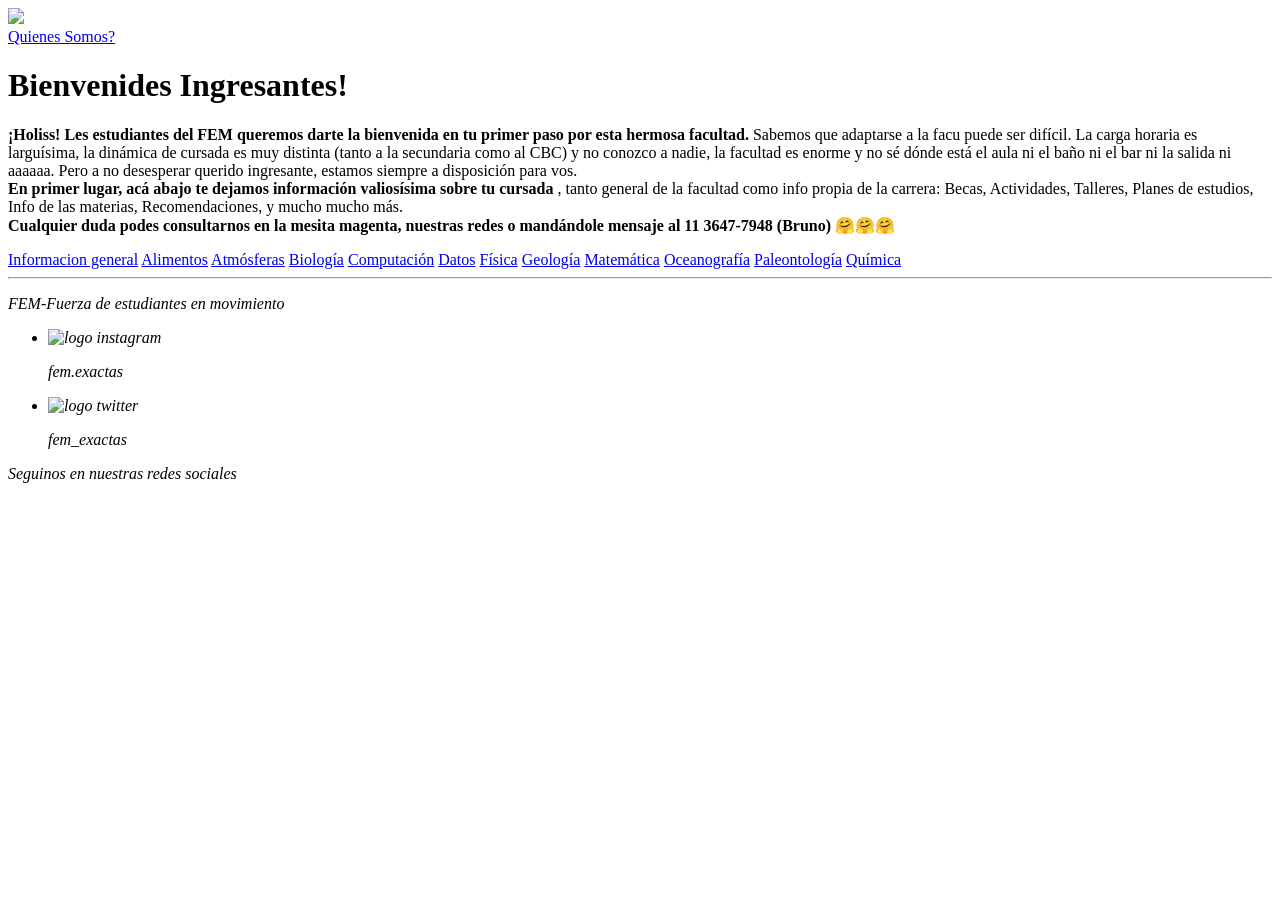
==== Index.html @ 07222b39 "Set up the basic webpage so i can modify it" ====
<!DOCTYPE html>
<html lang="es">
    <head>
        <!--Main section-->
        <meta charset="utf-8">
        <title>Ingresnates Exactas - FEM</title>
        <meta name="keywords" content="FCEN-UBA, Exactas, Ingresantes">
        <meta name="description" content="Toda la información que necesitas en tus primeros años en la FCEN-UBA. 
        Ingresá para acceder a Becas, Actividades, Talleres, Planes de estudios, Info de las materias, 
        Recomendaciones, y mucho mucho más">
        <meta name="viewport" content="width=device-width, initial-scale=1">
        <link rel="stylesheet" href="FEMstyles.css"> <!--Agregar links-->
        <base href=aaa  target="_blank">
        <!--og section-->
        <meta property="og:title" content="Bienvenides Ingresantes!" />
        <meta property="og:description" content="Todo lo que necesitas para empezar tu carrera en Exactas. 
        Becas, Actividades, Talleres, Planes de Estudios, Info de materias y más" />
        <meta property="og:url" content="ingresantes.elfem.com.ar" />
        <meta property="og:site_name" content="Bienvenides Ingresantes!" />
        <meta property="og:locale" content="es_AR" />
        <meta property="og:type" content="webpage" />
    </head>
    <body>
        <header>
           <div class="header_wrapper">
            <div class="logo_div">
            <a href=".home"><img class="logo" src="./Logo FEM.svg" width="50"></a>
            </div>
            <div class="nav_div">
            <nav>
                <a class="quienes_somos" href="#Quienes somos">Quienes Somos?</a>
            </nav>
            </div>
           </div>
        </header>
    </body>
    <main>
            <h1>Bienvenides Ingresantes!</h1>
            <section id="Bienvenida">
                <p><strong>¡Holiss! Les estudiantes del FEM queremos darte la bienvenida en tu primer
                    paso por esta hermosa facultad.</strong>
                    Sabemos que adaptarse a la facu puede ser difícil. La carga horaria es 
                    larguísima, la dinámica de cursada es muy distinta (tanto a la secundaria 
                    como al CBC) y no conozco a nadie, la facultad es enorme y no
                    sé dónde está el aula ni el baño ni el bar ni la salida ni aaaaaa. 
                    Pero a no desesperar querido ingresante, estamos siempre a disposición 
                    para vos.<br>
                    <strong>En primer lugar, acá abajo te dejamos información valiosísima 
                    sobre tu cursada</strong> , tanto general de la facultad como info propia de la carrera: 
                    Becas, Actividades, Talleres, Planes de estudios, Info de las materias,
                    Recomendaciones, y mucho mucho más.<br>
                    <strong>Cualquier duda podes consultarnos en la mesita magenta, nuestras redes 
                    o mandándole mensaje al 11 3647-7948 (Bruno) 🤗🤗🤗</strong> </p>
                        </section>
                <!-- Agregar Links a paginas especificas-->
            <section id="Links">
                <a href="inforacion", class="link-hacia">Informacion general</a> 
                <a href="inforacion", class="link-hacia">Alimentos</a> 
                <a href="inforacion", class="link-hacia">Atmósferas</a> 
                <a href="inforacion", class="link-hacia">Biología</a> 
                <a href="inforacion", class="link-hacia">Computación</a> 
                <a href="inforacion", class="link-hacia">Datos</a> 
                <a href="inforacion", class="link-hacia">Física</a> 
                <a href="inforacion", class="link-hacia">Geología</a> 
                <a href="inforacion", class="link-hacia">Matemática</a>
                <a href="inforacion", class="link-hacia">Oceanografía</a> 
                <a href="inforacion", class="link-hacia">Paleontología</a> 
                <a href="inforacion", class="link-hacia">Química</a>
                    </section>
                <hr> <!--Display-->
                </main>
            </body>
            <footer>
                <div id="address">
                <address class="contacto">
                <p class="nombre_contacto">FEM-Fuerza de estudiantes en movimiento</p>
                <div class="rrss">
                    <ul>
                        <li><img class="imagen_red_social" href="" alt="logo instagram"><p class="nombre_red_social">fem.exactas</p></li>
                        <li><img class="imagen_red_social" href="" alt="logo twitter"><p class="nombre_red_social">fem_exactas</p></li>
                    </ul>
                </div>
                <p class="seguinos">Seguinos en nuestras redes sociales</p>
                </address>
                </div>
            </footer>
</html>
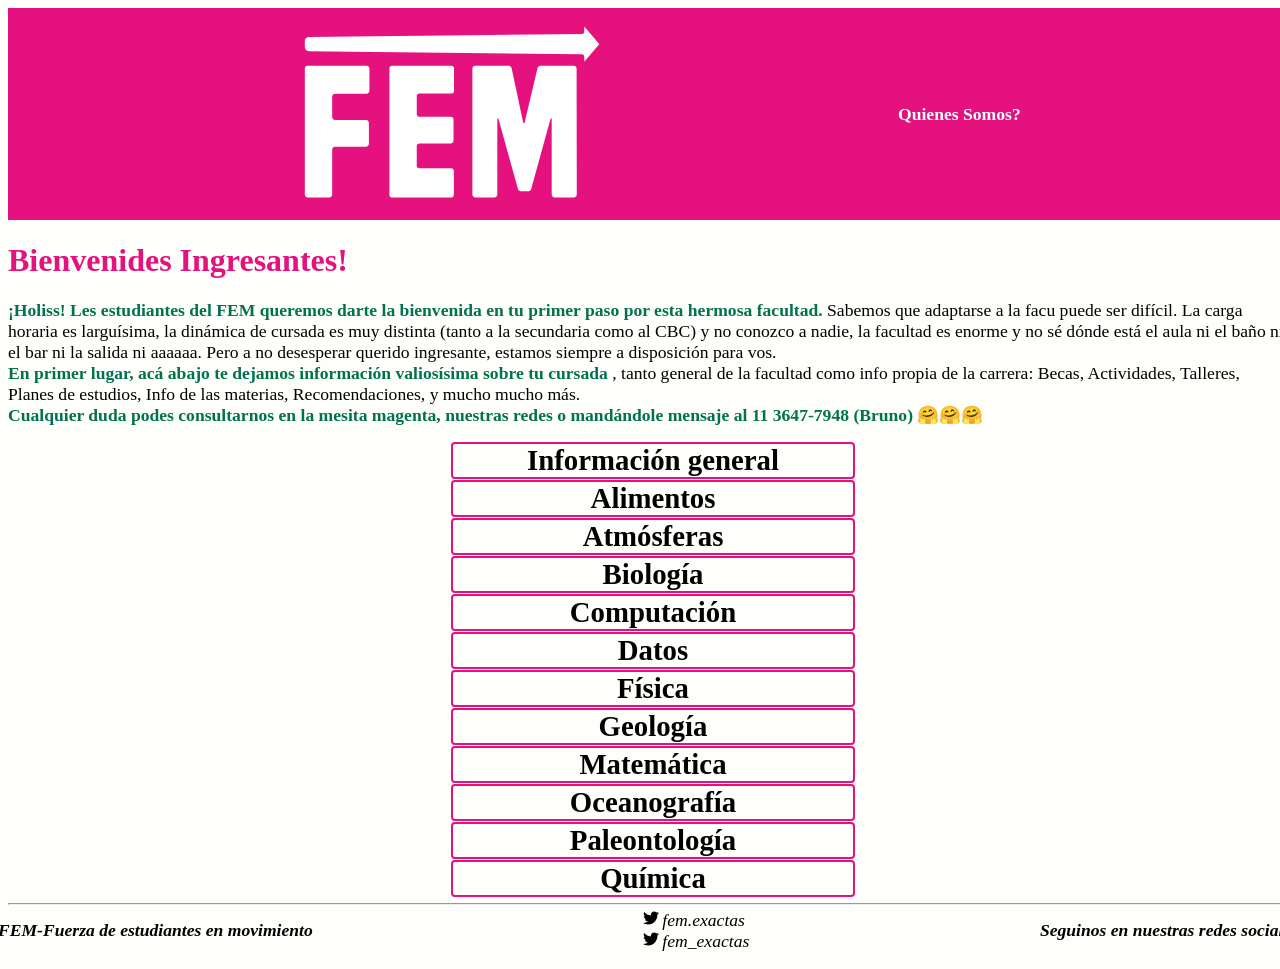
==== commit 33df178a: "Reestructer around flex and addes animations and olcors" ====
--- a/Index.html
+++ b/Index.html
@@ -53,10 +53,11 @@
                     o mandándole mensaje al 11 3647-7948 (Bruno) 🤗🤗🤗</strong> </p>
                         </section>
                 <!-- Agregar Links a paginas especificas-->
-            <section id="Links">
-                <a href="inforacion", class="link-hacia">Informacion general</a> 
-                <a href="inforacion", class="link-hacia">Alimentos</a> 
-                <a href="inforacion", class="link-hacia">Atmósferas</a> 
+            <div class="links-div">
+                <section id="Links">
+                <a href="informacion", class="link-hacia">Información general</a> 
+                <a href="Alimentos", class="link-hacia">Alimentos</a>
+                <a href="Amosferas", class="link-hacia">Atmósferas</a> 
                 <a href="inforacion", class="link-hacia">Biología</a> 
                 <a href="inforacion", class="link-hacia">Computación</a> 
                 <a href="inforacion", class="link-hacia">Datos</a> 
@@ -67,6 +68,7 @@
                 <a href="inforacion", class="link-hacia">Paleontología</a> 
                 <a href="inforacion", class="link-hacia">Química</a>
                     </section>
+                    </div>
                 <hr> <!--Display-->
                 </main>
             </body>
@@ -76,8 +78,9 @@
                 <p class="nombre_contacto">FEM-Fuerza de estudiantes en movimiento</p>
                 <div class="rrss">
                     <ul>
-                        <li><img class="imagen_red_social" href="" alt="logo instagram"><p class="nombre_red_social">fem.exactas</p></li>
-                        <li><img class="imagen_red_social" href="" alt="logo twitter"><p class="nombre_red_social">fem_exactas</p></li>
+                        <!--Insert images as svgs and change the twitter log  for the instahram logo-->
+                        <li><img class="imagen_red_social" src="./Logo_of_Twitter.svg" alt="logo instagram"><p class="nombre_red_social">fem.exactas</p></li>
+                        <li><img class="imagen_red_social" src="./Logo_of_Twitter.svg" alt="logo twitter"><p class="nombre_red_social">fem_exactas</p></li>
                     </ul>
                 </div>
                 <p class="seguinos">Seguinos en nuestras redes sociales</p>
--- a/FEMstyles.css
+++ b/FEMstyles.css
@@ -0,0 +1,147 @@
+:root{
+    background-color: rgb(254, 255, 250);
+    font: montserrat, sans-serif;
+    font-size: medium;
+    max-width:100vw;
+}
+
+/*Header*/
+.header_wrapper{
+    display:flex;
+    background-color: rgb(228, 17, 127);
+    justify-content: space-around;
+    width: 100vw;
+    height: auto;
+}
+/*Tener un divisor para contener el logo 
+    y otro para contener la navegación me permite usar correctamente el flex: justify between del header.
+    Le agrego padding para evitar colapsos.*/
+
+.logo_div{ 
+    display: flex; 
+    box-sizing: border-box;
+    align-items: center;
+    padding:3px;
+    width:25%;
+    height:auto;
+    margin: 3px auto;
+}
+.logo{
+   align-items: center;
+   width:100%;
+   max-height:80%;
+   height: auto;
+}
+.nav_div{
+    display: flex;
+    align-items: center;
+    margin-right: 3px;
+    padding:3px;
+    width: 30%;
+    height:auto;
+}
+.quienes_somos{
+    width: 100%;
+    color:azure;
+    text-decoration: none;
+    font-size: 1.1rem;
+    font-weight: bold;
+    align-items: center;
+}
+
+/*Body*/
+body{
+    width: 100%;
+    height: auto;
+}
+
+h1{
+    color:rgb(228, 17, 127);
+    font-weight: bolder;
+    font-size: 2rem;
+}
+
+p{
+    font-size: 1.1rem;
+}
+p strong{
+    color: rgb(0, 114, 80);
+}
+
+
+.links-div{
+    margin: auto;
+    max-width:400px;
+}
+
+#Links a{
+    display:block;
+    max-width: 400px;
+    width:100%;
+    margin: 5px;
+    outline:solid rgb(228, 17, 127) 2px;
+    text-decoration: none;
+    text-align: center;
+    color:black;
+    font-size: 1.8rem;
+    font-weight: bold;
+    border-radius: 2px;
+}
+
+#Links a:hover{
+    background-color: rgb(228, 17, 127);
+    color: azure;
+    box-shadow: 5px 10px rgb(0, 114, 80);
+    transform: translateY(-10px);
+    transition: 0.5s ease;
+}
+
+/*Diseño del footer*/
+#address{
+    height: 10px;
+    margin:-20px;
+}
+.contacto{ 
+    display:flex;
+    flex-wrap: wrap;
+    justify-content: space-between;
+    width: 100%;
+}
+
+.nombre_contacto{
+    max-width: 30%;
+    padding:10px;
+    color:black;
+    font-weight: bold;
+}
+
+.rrss{
+    display:flex;
+    max-width:30%;
+    align-items: center;
+}
+
+.rrss ul{
+    list-style-type: none;
+}
+
+.imagen_red_social{
+    display:inline;
+    height: 1rem;
+    width: 1rem;
+    align-items: baseline;
+    margin-right: 3px;
+}
+
+.nombre_red_social{
+    display:inline;
+    height: 1rem;
+    align-items: center;
+}
+.seguinos{
+    max-width: 30%;
+    text-align: right;
+    padding:10px;
+    color:black;
+    font-weight: bold;
+}
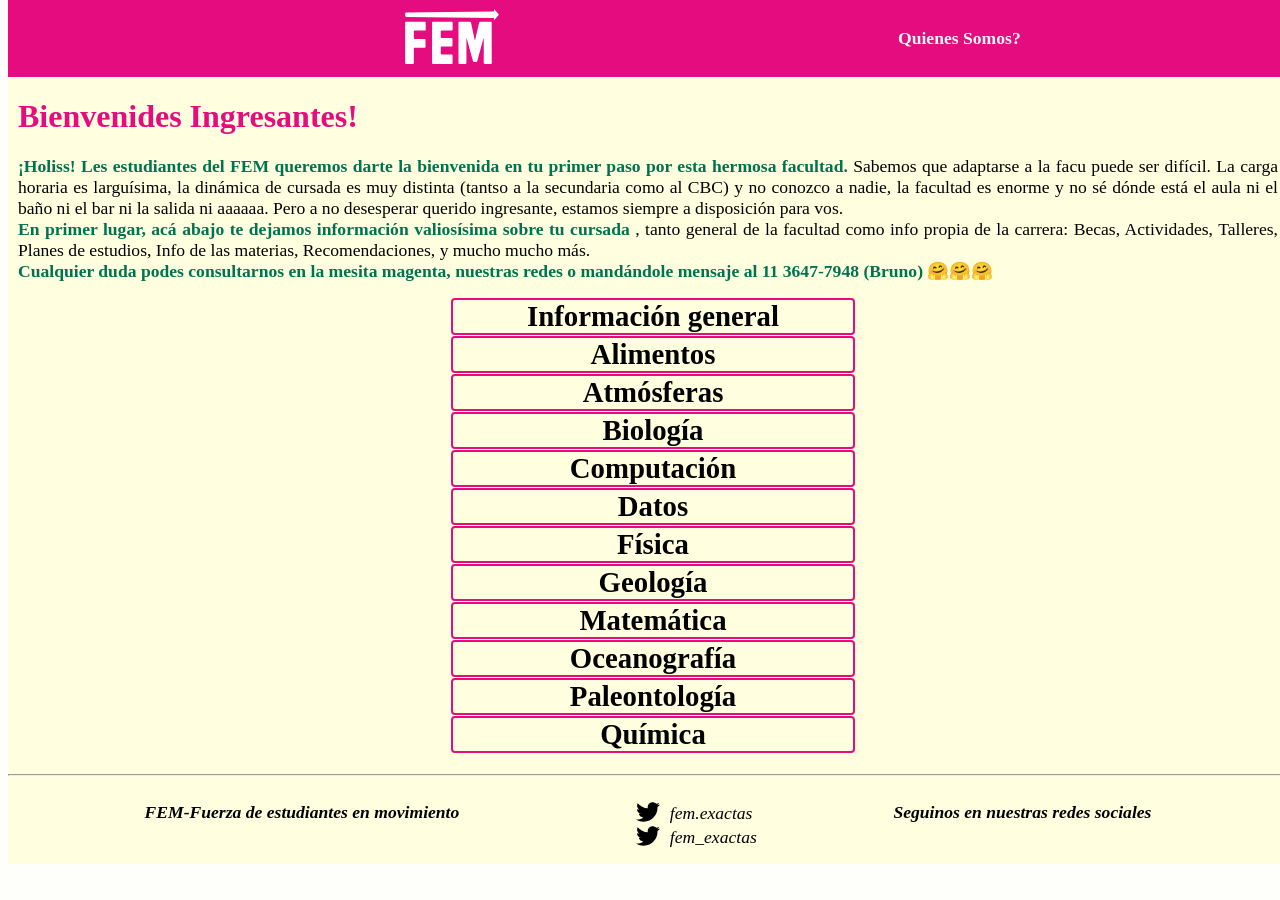
==== commit c9b7219c: "Reestructured root, body, header, main, footer. Addes variables for colors. Managed margins and padd" ====
--- a/Index.html
+++ b/Index.html
@@ -20,9 +20,10 @@
         <meta property="og:locale" content="es_AR" />
         <meta property="og:type" content="webpage" />
     </head>
+
     <body>
         <header>
-           <div class="header_wrapper">
+           <div class="header-div">
             <div class="logo_div">
             <a href=".home"><img class="logo" src="./Logo FEM.svg" width="50"></a>
             </div>
@@ -33,14 +34,13 @@
             </div>
            </div>
         </header>
-    </body>
-    <main>
+        <main>
             <h1>Bienvenides Ingresantes!</h1>
             <section id="Bienvenida">
                 <p><strong>¡Holiss! Les estudiantes del FEM queremos darte la bienvenida en tu primer
                     paso por esta hermosa facultad.</strong>
                     Sabemos que adaptarse a la facu puede ser difícil. La carga horaria es 
-                    larguísima, la dinámica de cursada es muy distinta (tanto a la secundaria 
+                    larguísima, la dinámica de cursada es muy distinta (tantso a la secundaria 
                     como al CBC) y no conozco a nadie, la facultad es enorme y no
                     sé dónde está el aula ni el baño ni el bar ni la salida ni aaaaaa. 
                     Pero a no desesperar querido ingresante, estamos siempre a disposición 
@@ -69,22 +69,22 @@
                 <a href="inforacion", class="link-hacia">Química</a>
                     </section>
                     </div>
-                <hr> <!--Display-->
-                </main>
+           </main>
             </body>
+            <div id="footer"></div>
             <footer>
-                <div id="address">
+                <hr>
                 <address class="contacto">
                 <p class="nombre_contacto">FEM-Fuerza de estudiantes en movimiento</p>
                 <div class="rrss">
                     <ul>
                         <!--Insert images as svgs and change the twitter log  for the instahram logo-->
-                        <li><img class="imagen_red_social" src="./Logo_of_Twitter.svg" alt="logo instagram"><p class="nombre_red_social">fem.exactas</p></li>
-                        <li><img class="imagen_red_social" src="./Logo_of_Twitter.svg" alt="logo twitter"><p class="nombre_red_social">fem_exactas</p></li>
+                      <li><p class="nombre_red_social">fem.exactas</p></li>
+                        <li><p class="nombre_red_social">fem_exactas</p></li>
                     </ul>
                 </div>
                 <p class="seguinos">Seguinos en nuestras redes sociales</p>
                 </address>
-                </div>
             </footer>
+             </div>
 </html>
--- a/FEMstyles.css
+++ b/FEMstyles.css
@@ -3,28 +3,49 @@
     font: montserrat, sans-serif;
     font-size: medium;
     max-width:100vw;
+    overflow: scroll;
+    padding:0;
+    --FEM-magenta: #E40C7F;
+    --FEM-verde: rgb(0, 114, 80);
+    --FEM-blanco: #F6F6F6;
 }
 
 /*Header*/
-.header_wrapper{
-    display:flex;
-    background-color: rgb(228, 17, 127);
-    justify-content: space-around;
-    width: 100vw;
-    height: auto;
+
+body{
+    width:100%;
+    max-width:100%;
+    margin-top:0;
+    padding:0;
+    background-color: lightyellow;
 }
+
 /*Tener un divisor para contener el logo 
     y otro para contener la navegación me permite usar correctamente el flex: justify between del header.
     Le agrego padding para evitar colapsos.*/
+
+header{
+    margin:0;
+    padding:0;
+    width: 100%;
+    background-color:var(--FEM-magenta);
+}
+
+.header-div{
+    display:flex;
+    justify-content: space-around;
+    width: 100%;
+    height: auto;
+}
 
 .logo_div{ 
     display: flex; 
     box-sizing: border-box;
     align-items: center;
-    padding:3px;
     width:25%;
+    max-width:100px;
     height:auto;
-    margin: 3px auto;
+    margin: 5px auto;
 }
 .logo{
    align-items: center;
@@ -42,33 +63,33 @@
 }
 .quienes_somos{
     width: 100%;
-    color:azure;
     text-decoration: none;
     font-size: 1.1rem;
     font-weight: bold;
     align-items: center;
+    color:var(--FEM-blanco);
 }
 
 /*Body*/
-body{
-    width: 100%;
-    height: auto;
+main{
+    padding: 0 10px;
+    margin:0;
 }
-
 h1{
-    color:rgb(228, 17, 127);
+    color:var(--FEM-magenta);
     font-weight: bolder;
     font-size: 2rem;
 }
 
 p{
     font-size: 1.1rem;
+    text-align: justify;
 }
 p strong{
-    color: rgb(0, 114, 80);
+    color: var(--FEM-verde);
 }
 
-
+/*Seccion de links*/
 .links-div{
     margin: auto;
     max-width:400px;
@@ -79,7 +100,7 @@
     max-width: 400px;
     width:100%;
     margin: 5px;
-    outline:solid rgb(228, 17, 127) 2px;
+    outline:solid var(--FEM-magenta) 2px;
     text-decoration: none;
     text-align: center;
     color:black;
@@ -89,35 +110,48 @@
 }
 
 #Links a:hover{
-    background-color: rgb(228, 17, 127);
-    color: azure;
-    box-shadow: 5px 10px rgb(0, 114, 80);
+    background-color: var(--FEM-magenta);
+    color: var(--FEM-blanco);
+    box-shadow: 5px 10px var(--FEM-verde);
     transform: translateY(-10px);
     transition: 0.5s ease;
 }
 
 /*Diseño del footer*/
-#address{
+
+#footer{
+    width:100%;
+    max-width:100%;
     height: 10px;
-    margin:-20px;
+    margin:0;
+    overflow-x: hidden;
+}
+
+footer{
+    width:100%;
+    max-width:100%;
+    margin-top:0;
+    padding:0;
+    overflow-x: hidden;
+   
 }
 .contacto{ 
     display:flex;
+    justify-content:space-evenly;
     flex-wrap: wrap;
-    justify-content: space-between;
     width: 100%;
 }
 
 .nombre_contacto{
-    max-width: 30%;
-    padding:10px;
+    max-width: 35%;
     color:black;
     font-weight: bold;
+    text-align: left;
 }
 
 .rrss{
     display:flex;
-    max-width:30%;
+    max-width:33%;
     align-items: center;
 }
 
@@ -125,12 +159,18 @@
     list-style-type: none;
 }
 
-.imagen_red_social{
-    display:inline;
-    height: 1rem;
-    width: 1rem;
-    align-items: baseline;
-    margin-right: 3px;
+.nombre_red_social::before{
+    content: "";
+    display: inline-block;
+    background-image:url(Logo_of_Twitter.svg);
+    background-size:contain;
+    background-repeat: no-repeat;
+    background-position: center; 
+    height: 1.5rem;
+    width: 1.5rem;
+    align-items: first baseline;
+    margin-right: 10px;
+    margin-bottom: -5px;
 }
 
 .nombre_red_social{
@@ -139,9 +179,8 @@
     align-items: center;
 }
 .seguinos{
-    max-width: 30%;
+    max-width: 33%;
     text-align: right;
-    padding:10px;
     color:black;
     font-weight: bold;
 }
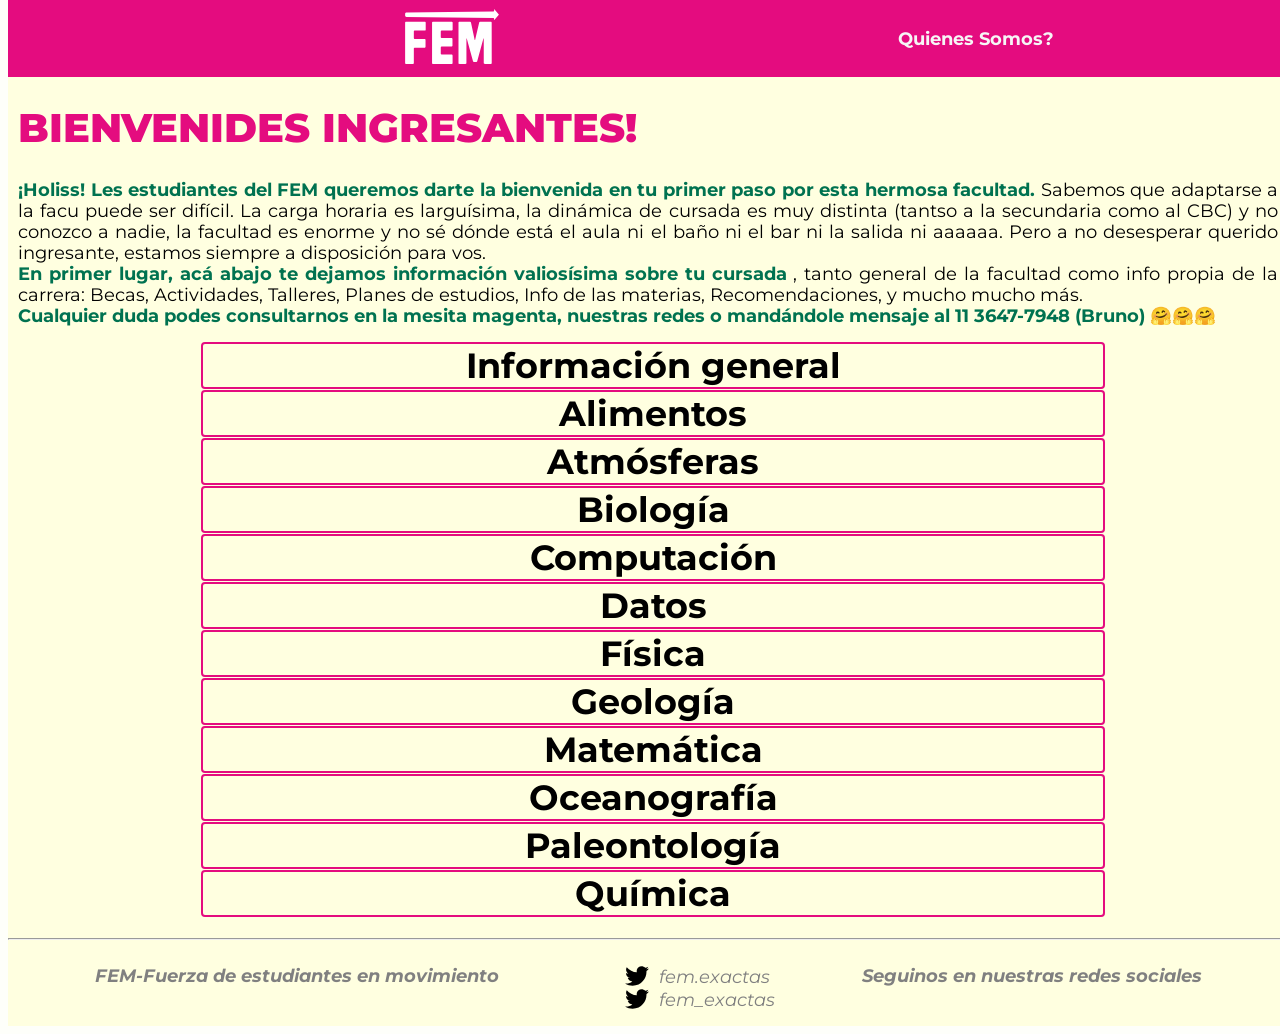
==== commit 6ecc5091: "reviewed margin bu and fonts" ====
--- a/Index.html
+++ b/Index.html
@@ -3,13 +3,15 @@
     <head>
         <!--Main section-->
         <meta charset="utf-8">
-        <title>Ingresnates Exactas - FEM</title>
+        <title>Ingresantes Exactas - FEM</title>
+        <meta http-equiv="X-UA-Compatible" content="IE=edge">
         <meta name="keywords" content="FCEN-UBA, Exactas, Ingresantes">
         <meta name="description" content="Toda la información que necesitas en tus primeros años en la FCEN-UBA. 
         Ingresá para acceder a Becas, Actividades, Talleres, Planes de estudios, Info de las materias, 
         Recomendaciones, y mucho mucho más">
         <meta name="viewport" content="width=device-width, initial-scale=1">
         <link rel="stylesheet" href="FEMstyles.css"> <!--Agregar links-->
+        <link href="https://fonts.googleapis.com/css2?family=Montserrat:ital,wght@0,100..900;1,100..900&display=swap" rel="stylesheet">
         <base href=aaa  target="_blank">
         <!--og section-->
         <meta property="og:title" content="Bienvenides Ingresantes!" />
@@ -35,7 +37,7 @@
            </div>
         </header>
         <main>
-            <h1>Bienvenides Ingresantes!</h1>
+            <h1>BIENVENIDES INGRESANTES!</h1>
             <section id="Bienvenida">
                 <p><strong>¡Holiss! Les estudiantes del FEM queremos darte la bienvenida en tu primer
                     paso por esta hermosa facultad.</strong>
--- a/FEMstyles.css
+++ b/FEMstyles.css
@@ -1,6 +1,7 @@
+
 :root{
     background-color: rgb(254, 255, 250);
-    font: montserrat, sans-serif;
+    font-family: Montserrat, monospace;
     font-size: medium;
     max-width:100vw;
     overflow: scroll;
@@ -14,7 +15,6 @@
 
 body{
     width:100%;
-    max-width:100%;
     margin-top:0;
     padding:0;
     background-color: lightyellow;
@@ -33,7 +33,7 @@
 
 .header-div{
     display:flex;
-    justify-content: space-around;
+    justify-content: space-between;
     width: 100%;
     height: auto;
 }
@@ -76,14 +76,17 @@
     margin:0;
 }
 h1{
+    font-family: Montserrat;
     color:var(--FEM-magenta);
-    font-weight: bolder;
-    font-size: 2rem;
+    font-weight: 850;
+    font-size: 2.5rem;
 }
 
 p{
+    font-family: Montserrat, monospace;
     font-size: 1.1rem;
     text-align: justify;
+    font-weight: 400;
 }
 p strong{
     color: var(--FEM-verde);
@@ -92,19 +95,19 @@
 /*Seccion de links*/
 .links-div{
     margin: auto;
-    max-width:400px;
+    max-width:900px;
 }
 
 #Links a{
     display:block;
-    max-width: 400px;
+    max-width: 900px;
     width:100%;
     margin: 5px;
     outline:solid var(--FEM-magenta) 2px;
     text-decoration: none;
     text-align: center;
     color:black;
-    font-size: 1.8rem;
+    font-size: 2.2rem;
     font-weight: bold;
     border-radius: 2px;
 }
@@ -125,6 +128,7 @@
     height: 10px;
     margin:0;
     overflow-x: hidden;
+    
 }
 
 footer{
@@ -133,6 +137,7 @@
     margin-top:0;
     padding:0;
     overflow-x: hidden;
+    
    
 }
 .contacto{ 
@@ -140,6 +145,7 @@
     justify-content:space-evenly;
     flex-wrap: wrap;
     width: 100%;
+    color: grey;
 }
 
 .nombre_contacto{
@@ -147,12 +153,14 @@
     color:black;
     font-weight: bold;
     text-align: left;
+    color: grey;
 }
 
 .rrss{
     display:flex;
     max-width:33%;
     align-items: center;
+    color: grey;
 }
 
 .rrss ul{
@@ -177,10 +185,12 @@
     display:inline;
     height: 1rem;
     align-items: center;
+    color: grey;
 }
 .seguinos{
     max-width: 33%;
     text-align: right;
     color:black;
     font-weight: bold;
+    color: grey;
 }
